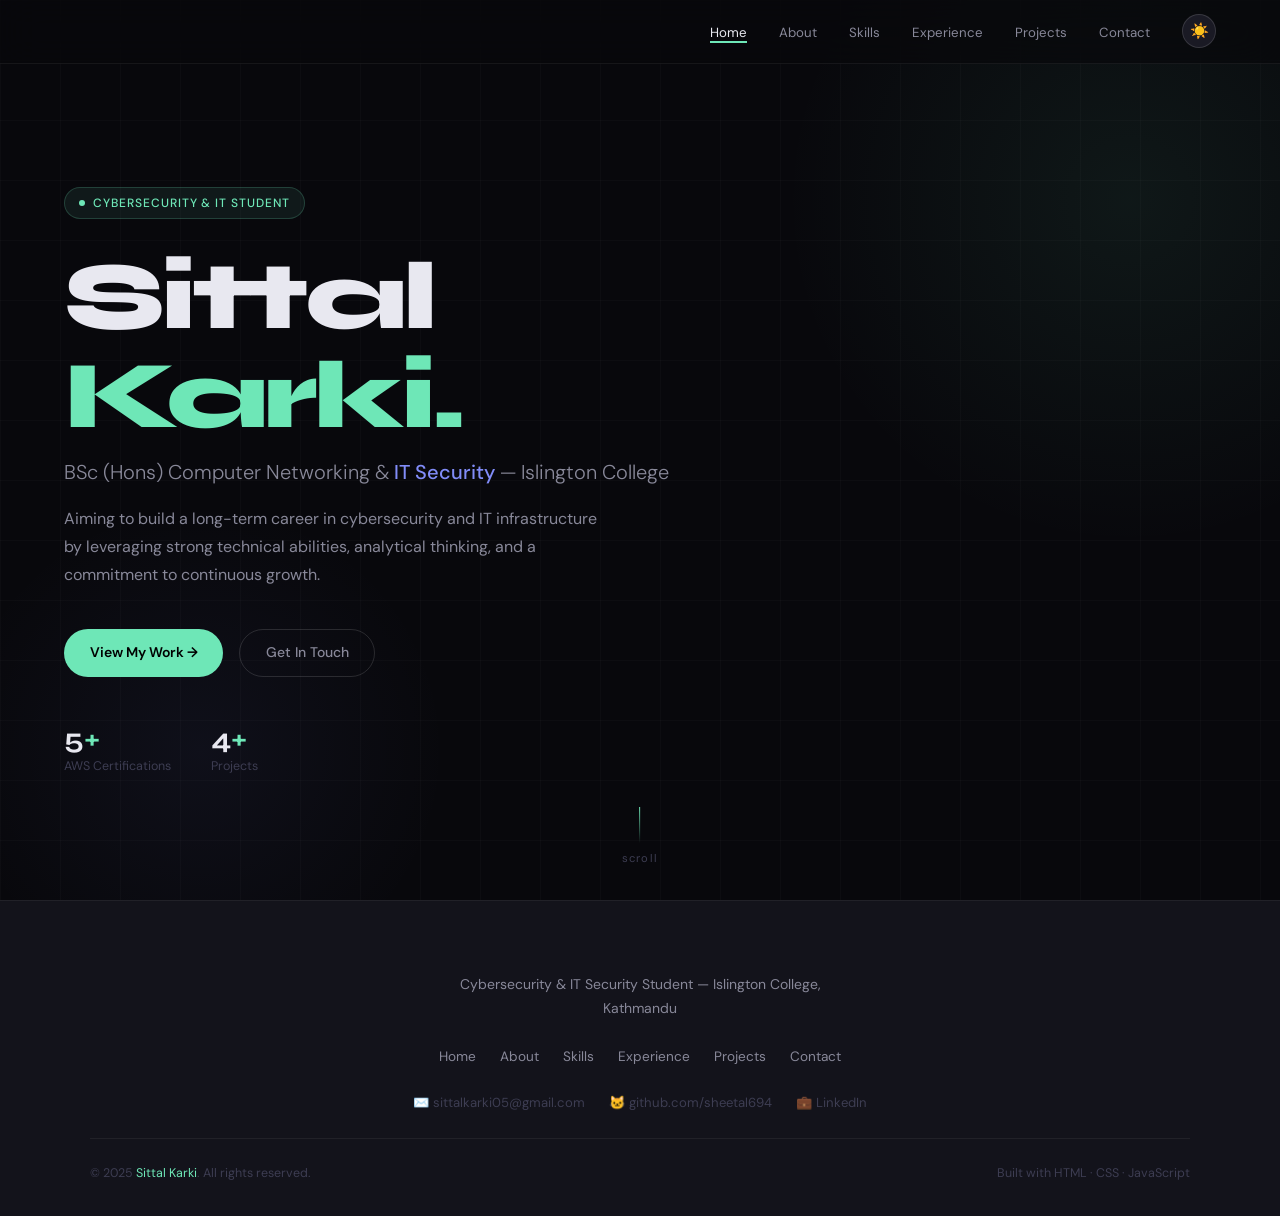
==== index.html @ 2d52ba81 "first commit" ====
<!DOCTYPE html>
<html lang="en">
<head>
  <meta charset="UTF-8"/>
  <meta name="viewport" content="width=device-width, initial-scale=1.0"/>
  <title>Sittal Karki — Home</title>
  <link href="https://fonts.googleapis.com/css2?family=Syne:wght@400;600;700;800&family=DM+Sans:opsz,wght@9..40,300;9..40,400;9..40,500&display=swap" rel="stylesheet"/>
  <link rel="stylesheet" href="style.css"/>
</head>
<body>

  <div class="mobile-menu" id="mobileMenu">
    <button class="mobile-close" onclick="closeMobile()">✕</button>
    <a href="index.html"      onclick="closeMobile()">Home</a>
    <a href="aboutme.html"    onclick="closeMobile()">About</a>
    <a href="skills.html"     onclick="closeMobile()">Skills</a>
    <a href="experience.html" onclick="closeMobile()">Experience</a>
    <a href="projects.html"   onclick="closeMobile()">Projects</a>
    <a href="contact.html"    onclick="closeMobile()">Contact</a>
  </div>

  <nav>
    <div class="nav-logo"><span></span></div>
    <ul class="nav-links">
      <li><a href="index.html" class="active">Home</a></li>
      <li><a href="aboutme.html">About</a></li>
      <li><a href="skills.html">Skills</a></li>
      <li><a href="experience.html">Experience</a></li>
      <li><a href="projects.html">Projects</a></li>
      <li><a href="contact.html">Contact</a></li>
      <li><button class="theme-btn" id="themeBtn" onclick="toggleTheme()">☀️</button></li>
    </ul>
    <button class="hamburger" onclick="openMobile()">
      <span></span><span></span><span></span>
    </button>
  </nav>

  <section id="hero">
    <div class="hero-grid"></div>
    <div class="hero-bg-orb orb1"></div>
    <div class="hero-bg-orb orb2"></div>
    <div class="hero-inner">
      <div class="hero-badge"><span class="dot"></span>Cybersecurity &amp; IT Student</div>
      <h1 class="hero-name">Sittal<br><span class="accent">Karki.</span></h1>
      <p class="hero-title">BSc (Hons) Computer Networking &amp; <strong>IT Security</strong> — Islington College</p>
      <p class="hero-desc">Aiming to build a long-term career in cybersecurity and IT infrastructure by leveraging strong technical abilities, analytical thinking, and a commitment to continuous growth.</p>
      <div class="hero-cta">
        <a href="projects.html" class="btn btn-primary">View My Work →</a>
        <a href="contact.html"  class="btn btn-outline">Get In Touch</a>
      </div>
      <div class="hero-stats">
        <div class="stat-item"><div class="num">5<span>+</span></div><div class="lbl">AWS Certifications</div></div>
        <div class="stat-item"><div class="num">4<span>+</span></div><div class="lbl">Projects</div></div>
        
      </div>
    </div>
    <div class="scroll-hint"><div class="bar"></div>scroll</div>
  </section>

  <footer>
    <div class="footer-inner">
      <div class="footer-logo"><span></span></div>
      <p class="footer-tagline">Cybersecurity &amp; IT Security Student — Islington College, Kathmandu</p>
      <div class="footer-links">
        <a href="index.html">Home</a>
        <a href="aboutme.html">About</a>
        <a href="skills.html">Skills</a>
        <a href="experience.html">Experience</a>
        <a href="projects.html">Projects</a>
        <a href="contact.html">Contact</a>
      </div>
      <div class="footer-socials">
        <a href="mailto:sittalkarki05@gmail.com">✉️ sittalkarki05@gmail.com</a>
        <a href="https://github.com/sheetal694" target="_blank">🐱 github.com/sheetal694</a>
        <a href="https://linkedin.com/in/SittalKarki" target="_blank">💼 LinkedIn</a>
      </div>
      <div class="footer-bottom">
        <span>© 2025 <em>Sittal Karki</em>. All rights reserved.</span>
        <span>Built with HTML · CSS · JavaScript</span>
      </div>
    </div>
  </footer>

  <script src="main.js"></script>
</body>
</html>
---- style.css ----
:root {
  --bg: #08080c;
  --bg2: #0e0e14;
  --bg3: #13131b;
  --surface: #1a1a24;
  --border: rgba(255,255,255,0.06);
  --border-h: rgba(255,255,255,0.13);
  --accent: #6ee7b7;
  --accent2: #818cf8;
  --text: #e8e8f0;
  --text2: #888899;
  --text3: #3d3d52;
  --fd: 'Syne', sans-serif;
  --fb: 'DM Sans', sans-serif;
  --r: 10px;
  --rl: 18px;
  --ease: 0.35s cubic-bezier(0.4,0,0.2,1);
}
body.light {
  --bg: #f0f0f7; --bg2: #e8e8f4; --bg3: #dddde8;
  --surface: #ffffff; --border: rgba(0,0,0,0.07);
  --border-h: rgba(0,0,0,0.15); --text: #0f0f1a;
  --text2: #5a5a72; --text3: #aaaabd;
}
*, *::before, *::after { box-sizing: border-box; margin: 0; padding: 0; }
html { scroll-behavior: smooth; }
body { background: var(--bg); color: var(--text); font-family: var(--fb); line-height: 1.7; overflow-x: hidden; transition: background var(--ease), color var(--ease); }
a { color: inherit; text-decoration: none; }
ul { list-style: none; }
::selection { background: var(--accent); color: #000; }
::-webkit-scrollbar { width: 3px; }
::-webkit-scrollbar-track { background: var(--bg); }
::-webkit-scrollbar-thumb { background: var(--accent); border-radius: 2px; }

/* NAV */
nav { position: fixed; top: 0; left: 0; right: 0; z-index: 200; display: flex; align-items: center; justify-content: space-between; padding: 0.9rem 4rem; background: rgba(8,8,12,0.65); backdrop-filter: blur(20px); border-bottom: 1px solid var(--border); transition: background var(--ease); }
body.light nav { background: rgba(240,240,247,0.75); }
.nav-logo { font-family: var(--fd); font-size: 1.15rem; font-weight: 700; letter-spacing: -0.02em; }
.nav-logo span { color: var(--accent); }
.nav-links { display: flex; align-items: center; gap: 2rem; }
.nav-links a { font-size: 0.83rem; color: var(--text2); position: relative; transition: color var(--ease); }
.nav-links a::after { content: ''; position: absolute; left: 0; bottom: -2px; width: 0; height: 1.5px; background: var(--accent); transition: width var(--ease); }
.nav-links a:hover, .nav-links a.active { color: var(--text); }
.nav-links a:hover::after, .nav-links a.active::after { width: 100%; }
.theme-btn { width: 34px; height: 34px; border-radius: 50%; border: 1px solid var(--border-h); background: var(--surface); color: var(--text2); cursor: pointer; display: flex; align-items: center; justify-content: center; font-size: 0.95rem; transition: all var(--ease); }
.theme-btn:hover { border-color: var(--accent); color: var(--accent); }
.hamburger { display: none; flex-direction: column; gap: 5px; cursor: pointer; padding: 4px; background: none; border: none; }
.hamburger span { display: block; width: 22px; height: 2px; background: var(--text); border-radius: 2px; }
.mobile-menu { display: none; position: fixed; top: 0; left: 0; right: 0; bottom: 0; background: var(--bg); z-index: 150; flex-direction: column; align-items: center; justify-content: center; gap: 2rem; }
.mobile-menu.open { display: flex; }
.mobile-menu a { font-family: var(--fd); font-size: 1.6rem; font-weight: 700; color: var(--text2); transition: color var(--ease); }
.mobile-menu a:hover { color: var(--accent); }
.mobile-close { position: absolute; top: 1.5rem; right: 1.5rem; background: none; border: none; color: var(--text2); font-size: 1.5rem; cursor: pointer; }

/* SHARED */
.container { max-width: 1100px; margin: 0 auto; }
section { padding: 6rem 4rem; }
.sec-label { font-size: 0.7rem; font-weight: 600; letter-spacing: 0.14em; text-transform: uppercase; color: var(--accent); margin-bottom: 0.6rem; }
.sec-title { font-family: var(--fd); font-size: clamp(1.8rem,4vw,2.6rem); font-weight: 700; letter-spacing: -0.03em; margin-bottom: 0.5rem; }
.sec-sub { font-size: 0.95rem; color: var(--text2); max-width: 520px; margin-bottom: 3.5rem; }
.btn { display: inline-flex; align-items: center; gap: 8px; padding: 0.7rem 1.6rem; border-radius: 100px; font-size: 0.875rem; font-weight: 500; cursor: pointer; transition: all var(--ease); border: none; font-family: var(--fb); }
.btn-primary { background: var(--accent); color: #000; font-weight: 600; }
.btn-primary:hover { transform: translateY(-2px); box-shadow: 0 8px 30px rgba(110,231,183,0.3); }
.btn-outline { background: transparent; color: var(--text2); border: 1px solid var(--border-h); }
.btn-outline:hover { color: var(--text); border-color: var(--accent); transform: translateY(-2px); }
.reveal { opacity: 0; transform: translateY(28px); transition: opacity 0.7s ease, transform 0.7s ease; }
.reveal.visible { opacity: 1; transform: none; }

/* HERO */
#hero { min-height: 100vh; display: flex; align-items: center; padding: 8rem 4rem 4rem; position: relative; overflow: hidden; }
.hero-grid { position: absolute; inset: 0; background-image: linear-gradient(rgba(255,255,255,0.02) 1px,transparent 1px), linear-gradient(90deg,rgba(255,255,255,0.02) 1px,transparent 1px); background-size: 60px 60px; pointer-events: none; }
body.light .hero-grid { background-image: linear-gradient(rgba(0,0,0,0.03) 1px,transparent 1px), linear-gradient(90deg,rgba(0,0,0,0.03) 1px,transparent 1px); }
.hero-bg-orb { position: absolute; border-radius: 50%; pointer-events: none; }
.orb1 { width: 700px; height: 700px; background: radial-gradient(circle,rgba(110,231,183,0.07) 0%,transparent 70%); top: -150px; right: -200px; }
.orb2 { width: 500px; height: 500px; background: radial-gradient(circle,rgba(129,140,248,0.06) 0%,transparent 70%); bottom: -100px; left: -50px; }
.hero-inner { max-width: 820px; position: relative; z-index: 1; }
.hero-badge { display: inline-flex; align-items: center; gap: 8px; font-size: 0.75rem; font-weight: 500; letter-spacing: 0.08em; text-transform: uppercase; color: var(--accent); background: rgba(110,231,183,0.08); border: 1px solid rgba(110,231,183,0.2); border-radius: 100px; padding: 5px 14px; margin-bottom: 1.8rem; }
.hero-badge .dot { width: 6px; height: 6px; border-radius: 50%; background: var(--accent); animation: blink 2s infinite; }
@keyframes blink { 0%,100%{opacity:1} 50%{opacity:0.3} }
h1.hero-name { font-family: var(--fd); font-size: clamp(3rem,8vw,6rem); font-weight: 800; line-height: 1.03; letter-spacing: -0.04em; margin-bottom: 0.6rem; }
h1.hero-name .accent { color: var(--accent); }
.hero-title { font-size: clamp(1rem,2.5vw,1.25rem); font-weight: 300; color: var(--text2); margin-bottom: 1rem; }
.hero-title strong { color: var(--accent2); font-weight: 500; }
.hero-desc { font-size: 1rem; color: var(--text2); max-width: 540px; margin-bottom: 2.5rem; line-height: 1.75; }
.hero-cta { display: flex; gap: 1rem; flex-wrap: wrap; margin-bottom: 3rem; }
.hero-stats { display: flex; gap: 2.5rem; flex-wrap: wrap; }
.stat-item .num { font-family: var(--fd); font-size: 1.8rem; font-weight: 700; color: var(--text); line-height: 1; }
.stat-item .num span { color: var(--accent); }
.stat-item .lbl { font-size: 0.78rem; color: var(--text3); margin-top: 2px; }
.scroll-hint { position: absolute; bottom: 2rem; left: 50%; transform: translateX(-50%); display: flex; flex-direction: column; align-items: center; gap: 6px; font-size: 0.7rem; letter-spacing: 0.1em; color: var(--text3); animation: bob 2.5s ease-in-out infinite; }
.scroll-hint .bar { width: 1px; height: 36px; background: linear-gradient(to bottom, var(--accent), transparent); }
@keyframes bob { 0%,100%{transform:translateX(-50%) translateY(0)} 50%{transform:translateX(-50%) translateY(7px)} }

/* ABOUT */
#about { padding-top: 8rem; }
.about-grid { display: grid; grid-template-columns: 1fr 1.4fr; gap: 4rem; align-items: start; }
.profile-wrap { position: relative; }
.profile-img { width: 100%; aspect-ratio: 4/5; background: var(--surface); border: 1px solid var(--border); border-radius: var(--rl); display: flex; align-items: center; justify-content: center; font-size: 6rem; color: var(--text3); overflow: hidden; position: relative; }
.profile-img img { width: 100%; height: 100%; object-fit: cover; object-position: top; }
.profile-badge { position: absolute; bottom: 1rem; left: 50%; transform: translateX(-50%); background: var(--bg3); border: 1px solid var(--border-h); border-radius: 100px; padding: 6px 16px; font-size: 0.78rem; font-weight: 500; color: var(--text2); white-space: nowrap; }
.profile-badge .dot { color: var(--accent); margin-right: 6px; }
.about-text h3 { font-family: var(--fd); font-size: 1.5rem; font-weight: 700; margin-bottom: 1rem; }
.about-text p { font-size: 0.95rem; color: var(--text2); margin-bottom: 1rem; line-height: 1.8; }
.about-info { display: grid; grid-template-columns: 1fr 1fr; gap: 0.75rem; margin-top: 1.5rem; }
.info-chip { background: var(--surface); border: 1px solid var(--border); border-radius: var(--r); padding: 0.75rem 1rem; font-size: 0.8rem; }
.info-chip .ic-label { color: var(--text3); font-size: 0.7rem; text-transform: uppercase; letter-spacing: 0.08em; margin-bottom: 2px; }
.info-chip .ic-val { color: var(--text); font-weight: 500; }
.timeline { margin-top: 2.5rem; }
.timeline h4 { font-family: var(--fd); font-size: 0.85rem; font-weight: 600; text-transform: uppercase; letter-spacing: 0.1em; color: var(--text2); margin-bottom: 1.2rem; }
.tl-item { display: flex; gap: 1rem; align-items: flex-start; padding-bottom: 1.5rem; position: relative; }
.tl-item:not(:last-child)::before { content: ''; position: absolute; left: 9px; top: 22px; bottom: 0; width: 1px; background: var(--border); }
.tl-dot { width: 20px; height: 20px; border-radius: 50%; background: var(--bg3); border: 2px solid var(--accent); flex-shrink: 0; margin-top: 2px; }
.tl-year { font-size: 0.72rem; color: var(--accent); font-weight: 600; letter-spacing: 0.06em; }
.tl-role { font-size: 0.92rem; font-weight: 500; color: var(--text); margin: 1px 0; }
.tl-place { font-size: 0.82rem; color: var(--text2); }

/* SKILLS */
#skills { background: var(--bg2); padding-top: 8rem; }
.skills-grid { display: grid; grid-template-columns: repeat(auto-fit, minmax(280px, 1fr)); gap: 2rem; }
.skill-group { background: var(--surface); border: 1px solid var(--border); border-radius: var(--rl); padding: 1.75rem; transition: border-color var(--ease); }
.skill-group:hover { border-color: var(--border-h); }
.skill-group h4 { font-family: var(--fd); font-size: 0.9rem; font-weight: 700; color: var(--text); margin-bottom: 1.2rem; padding-bottom: 0.75rem; border-bottom: 1px solid var(--border); }
.skill-list { display: flex; flex-direction: column; gap: 0.6rem; }
.skill-list li { font-size: 0.875rem; color: var(--text2); padding: 0.5rem 0.75rem; background: var(--bg3); border-radius: var(--r); border-left: 2px solid var(--accent); transition: color var(--ease), background var(--ease); }
.skill-list li:hover { color: var(--text); background: var(--bg2); }

/* EXPERIENCE */
#experience { padding-top: 8rem; }
.exp-card { background: var(--surface); border: 1px solid var(--border); border-radius: var(--rl); padding: 2rem; display: grid; grid-template-columns: 1fr auto; gap: 1rem; align-items: start; transition: border-color var(--ease), transform var(--ease); margin-bottom: 1.5rem; }
.exp-card:hover { border-color: var(--border-h); transform: translateY(-2px); }
.exp-role { font-family: var(--fd); font-size: 1.1rem; font-weight: 700; margin-bottom: 0.25rem; }
.exp-company { font-size: 0.9rem; color: var(--accent); font-weight: 500; margin-bottom: 0.75rem; }
.exp-desc { font-size: 0.875rem; color: var(--text2); line-height: 1.75; }
.exp-desc li { padding-left: 1rem; position: relative; margin-bottom: 0.4rem; }
.exp-desc li::before { content: '→'; position: absolute; left: 0; color: var(--accent); font-size: 0.8rem; }
.exp-period { font-size: 0.75rem; color: var(--text3); background: var(--bg3); border: 1px solid var(--border); border-radius: 100px; padding: 4px 12px; height: fit-content; white-space: nowrap; }
.cert-grid { display: grid; grid-template-columns: repeat(auto-fit, minmax(240px,1fr)); gap: 1rem; }
.cert-card { background: var(--surface); border: 1px solid var(--border); border-radius: var(--r); padding: 1.2rem 1.4rem; display: flex; align-items: center; gap: 1rem; transition: all var(--ease); }
.cert-card:hover { border-color: var(--accent); transform: translateY(-2px); }
.cert-icon { width: 40px; height: 40px; border-radius: var(--r); background: rgba(110,231,183,0.08); display: flex; align-items: center; justify-content: center; font-size: 1.2rem; flex-shrink: 0; }
.cert-name { font-size: 0.85rem; font-weight: 500; color: var(--text); line-height: 1.4; }
.cert-issuer { font-size: 0.75rem; color: var(--text3); margin-top: 2px; }

/* PROJECTS */
#projects { background: var(--bg2); padding-top: 8rem; }
.projects-grid { display: grid; grid-template-columns: repeat(auto-fit, minmax(300px,1fr)); gap: 1.5rem; }
.proj-card { background: var(--surface); border: 1px solid var(--border); border-radius: var(--rl); padding: 1.75rem; display: flex; flex-direction: column; transition: border-color var(--ease), transform var(--ease); position: relative; overflow: hidden; }
.proj-card::before { content: ''; position: absolute; top: 0; left: 0; right: 0; height: 2px; background: linear-gradient(90deg, var(--accent2), var(--accent)); opacity: 0; transition: opacity var(--ease); }
.proj-card:hover { border-color: var(--border-h); transform: translateY(-4px); }
.proj-card:hover::before { opacity: 1; }
.proj-icon { width: 44px; height: 44px; border-radius: var(--r); background: var(--bg3); border: 1px solid var(--border); display: flex; align-items: center; justify-content: center; font-size: 1.3rem; margin-bottom: 1rem; }
.proj-tag { font-size: 0.68rem; text-transform: uppercase; letter-spacing: 0.1em; color: var(--accent); font-weight: 600; margin-bottom: 0.5rem; }
.proj-title { font-family: var(--fd); font-size: 1rem; font-weight: 700; margin-bottom: 0.6rem; }
.proj-desc { font-size: 0.84rem; color: var(--text2); line-height: 1.7; flex: 1; margin-bottom: 1.2rem; }
.proj-link { display: inline-flex; align-items: center; gap: 6px; font-size: 0.8rem; color: var(--accent); font-weight: 500; transition: gap var(--ease); }
.proj-link:hover { gap: 10px; }

/* CONTACT */
#contact { background: var(--bg2); padding-top: 8rem; }
.contact-grid { display: grid; grid-template-columns: 1fr 1.2fr; gap: 4rem; align-items: start; }
.contact-info h3 { font-family: var(--fd); font-size: 1.5rem; font-weight: 700; margin-bottom: 1rem; }
.contact-info p { font-size: 0.9rem; color: var(--text2); line-height: 1.75; margin-bottom: 1.5rem; }
.contact-links { display: flex; flex-direction: column; gap: 0.75rem; }
.c-link { display: flex; align-items: center; gap: 12px; background: var(--surface); border: 1px solid var(--border); border-radius: var(--r); padding: 0.9rem 1.1rem; font-size: 0.875rem; color: var(--text2); transition: all var(--ease); }
.c-link:hover { border-color: var(--accent); color: var(--text); }
.c-link .icon { font-size: 1.1rem; color: var(--accent); }
.contact-form { display: flex; flex-direction: column; gap: 1rem; }
.form-row { display: grid; grid-template-columns: 1fr 1fr; gap: 1rem; }
.form-group { display: flex; flex-direction: column; gap: 6px; }
.form-group label { font-size: 0.78rem; color: var(--text3); letter-spacing: 0.06em; text-transform: uppercase; }
.form-group input, .form-group textarea { background: var(--surface); border: 1px solid var(--border); border-radius: var(--r); padding: 0.75rem 1rem; color: var(--text); font-family: var(--fb); font-size: 0.9rem; outline: none; transition: border-color var(--ease); resize: none; }
.form-group input:focus, .form-group textarea:focus { border-color: var(--accent); }
.form-group input::placeholder, .form-group textarea::placeholder { color: var(--text3); }
.form-submit { background: var(--accent); color: #000; font-weight: 600; border: none; border-radius: 100px; padding: 0.85rem; font-size: 0.9rem; cursor: pointer; font-family: var(--fb); transition: all var(--ease); }
.form-submit:hover { transform: translateY(-2px); box-shadow: 0 8px 30px rgba(110,231,183,0.3); }
.form-msg { font-size: 0.82rem; color: var(--accent); text-align: center; min-height: 1.2rem; }

/* FOOTER */
footer { background: var(--bg3); border-top: 1px solid var(--border); padding: 3rem 4rem 2rem; }
.footer-inner { max-width: 1100px; margin: 0 auto; display: flex; flex-direction: column; align-items: center; text-align: center; gap: 1.5rem; }
.footer-logo { font-family: var(--fd); font-size: 2rem; font-weight: 800; letter-spacing: -0.04em; }
.footer-logo span { color: var(--accent); }
.footer-tagline { font-size: 0.875rem; color: var(--text2); max-width: 400px; }
.footer-links { display: flex; flex-wrap: wrap; justify-content: center; gap: 1.5rem; }
.footer-links a { font-size: 0.85rem; color: var(--text2); transition: color var(--ease); }
.footer-links a:hover { color: var(--accent); }
.footer-socials { display: flex; flex-wrap: wrap; justify-content: center; gap: 1.5rem; }
.footer-socials a { font-size: 0.82rem; color: var(--text3); transition: color var(--ease); }
.footer-socials a:hover { color: var(--text); }
.footer-bottom { width: 100%; display: flex; justify-content: space-between; align-items: center; padding-top: 1.5rem; border-top: 1px solid var(--border); font-size: 0.78rem; color: var(--text3); flex-wrap: wrap; gap: 0.5rem; }
.footer-bottom em { color: var(--accent); font-style: normal; }

/* RESPONSIVE */
@media (max-width: 900px) {
  nav { padding: 0.9rem 1.5rem; }
  .nav-links { display: none; }
  .hamburger { display: flex; }
  section { padding: 5rem 1.5rem; }
  #hero { padding: 7rem 1.5rem 4rem; }
  .about-grid { grid-template-columns: 1fr; }
  .contact-grid { grid-template-columns: 1fr; }
  .form-row { grid-template-columns: 1fr; }
  .exp-card { grid-template-columns: 1fr; }
  footer { padding: 2.5rem 1.5rem 1.5rem; }
  .footer-bottom { justify-content: center; text-align: center; }
}
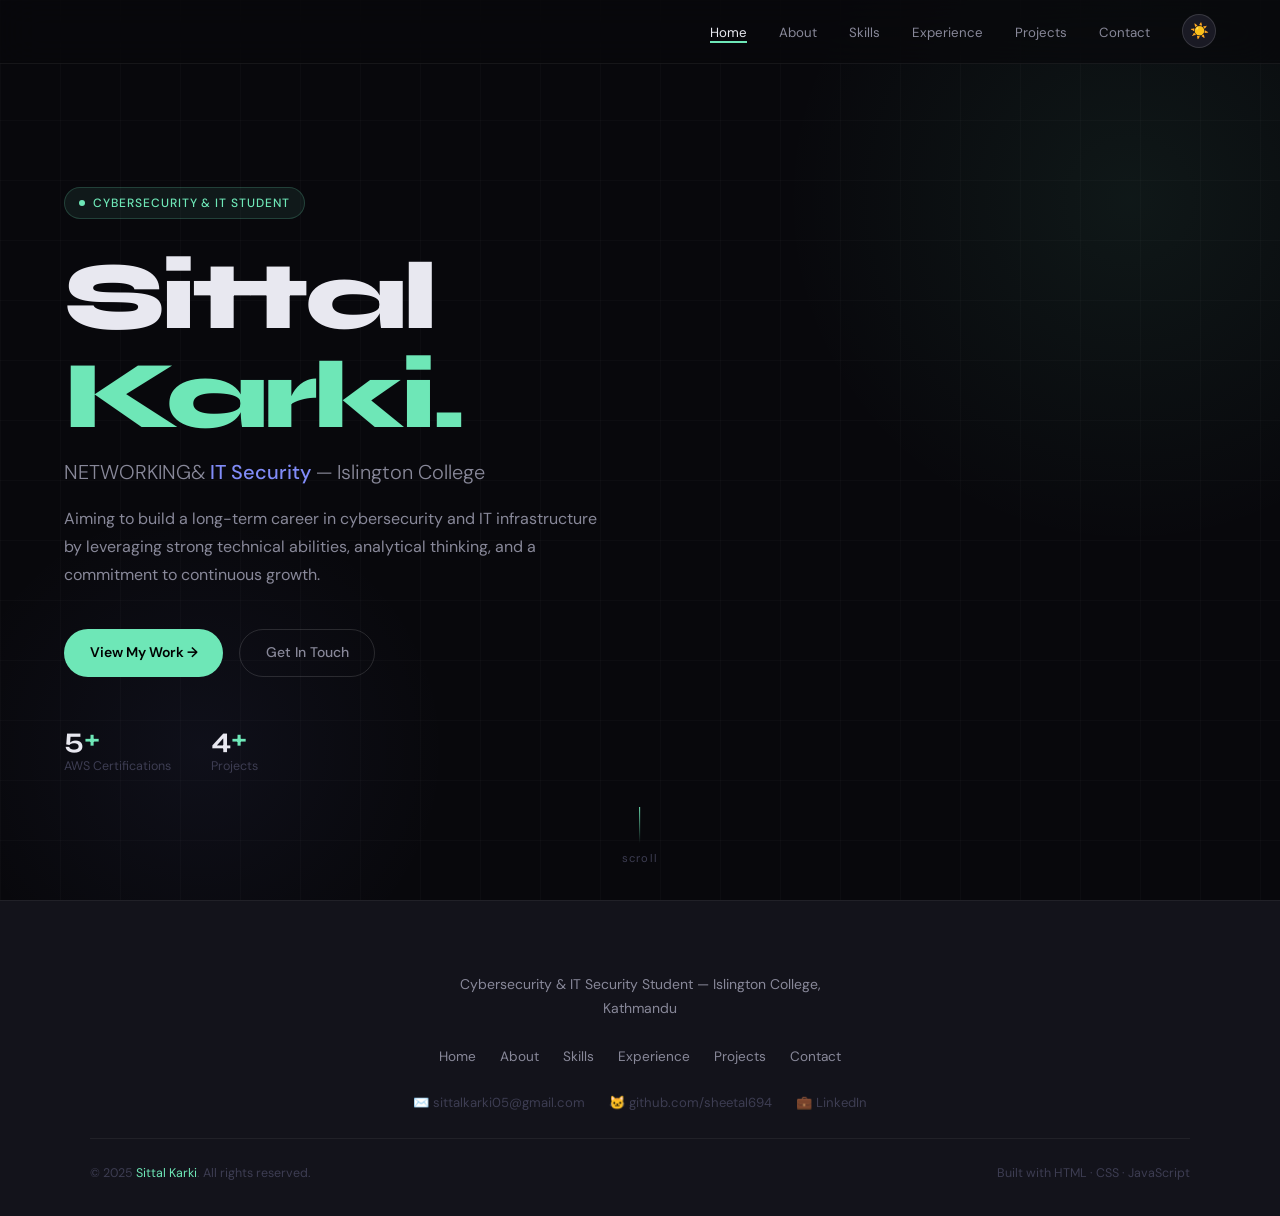
==== commit 1b3cb555: "Update index.html" ====
--- a/index.html
+++ b/index.html
@@ -42,7 +42,7 @@
     <div class="hero-inner">
       <div class="hero-badge"><span class="dot"></span>Cybersecurity &amp; IT Student</div>
       <h1 class="hero-name">Sittal<br><span class="accent">Karki.</span></h1>
-      <p class="hero-title">BSc (Hons) Computer Networking &amp; <strong>IT Security</strong> — Islington College</p>
+      <p class="hero-title">NETWORKING&amp; <strong>IT Security</strong> — Islington College</p>
       <p class="hero-desc">Aiming to build a long-term career in cybersecurity and IT infrastructure by leveraging strong technical abilities, analytical thinking, and a commitment to continuous growth.</p>
       <div class="hero-cta">
         <a href="projects.html" class="btn btn-primary">View My Work →</a>
@@ -83,4 +83,4 @@
 
   <script src="main.js"></script>
 </body>
-</html>+</html>
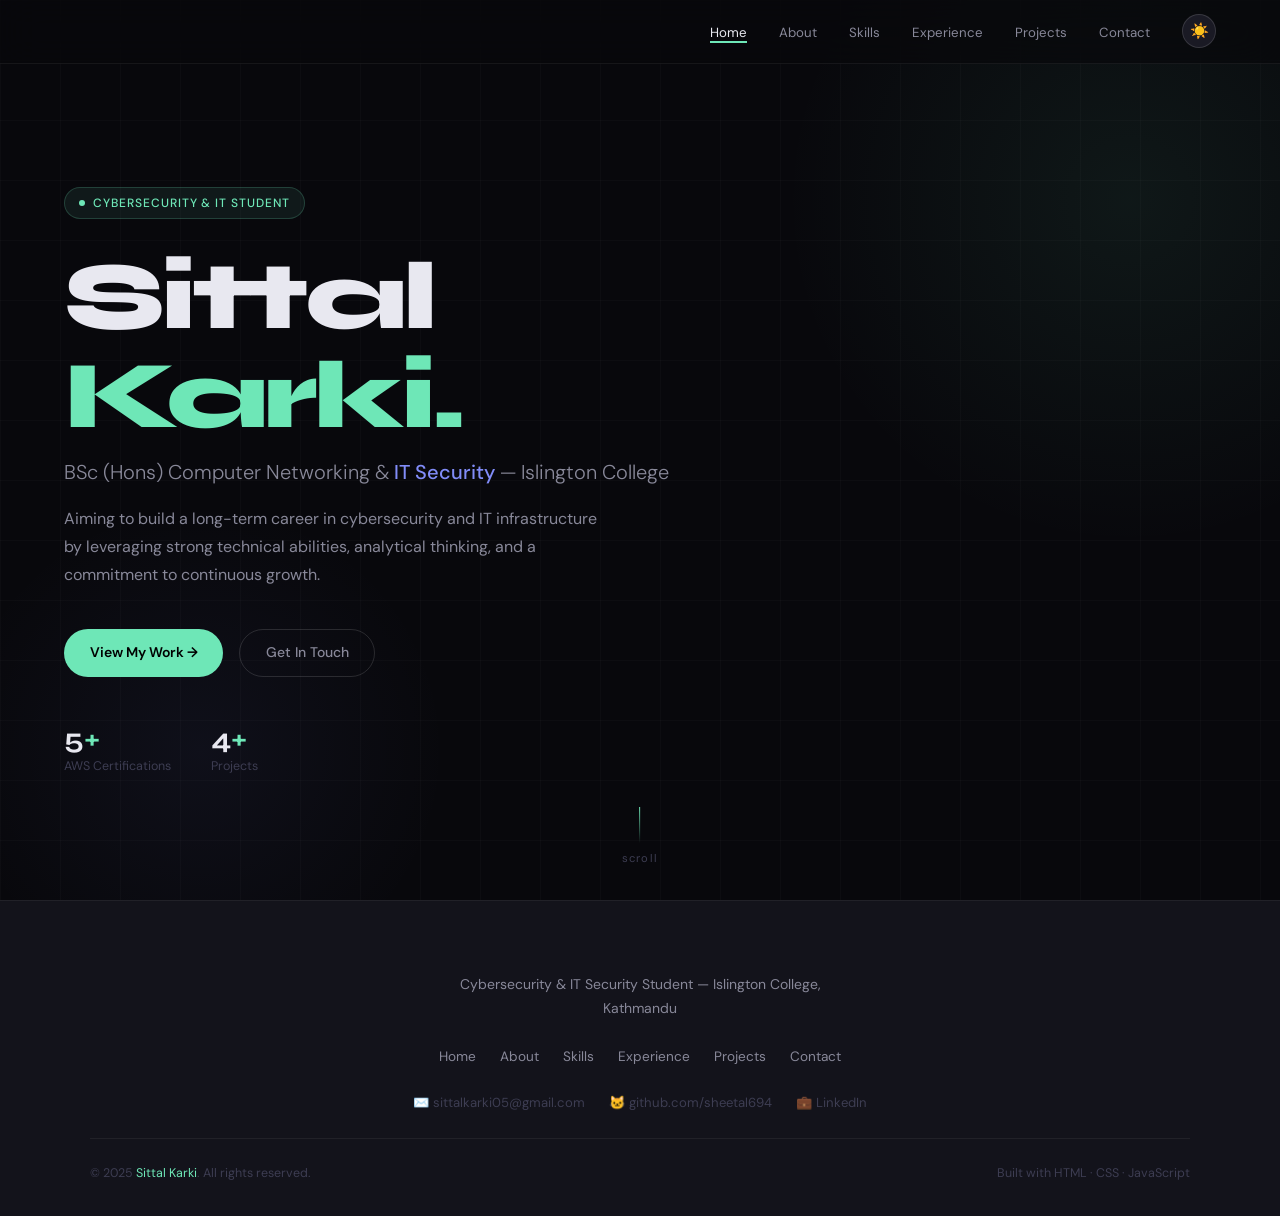
==== commit fc2ec7a7: "Update index.html" ====
--- a/index.html
+++ b/index.html
@@ -42,7 +42,7 @@
     <div class="hero-inner">
       <div class="hero-badge"><span class="dot"></span>Cybersecurity &amp; IT Student</div>
       <h1 class="hero-name">Sittal<br><span class="accent">Karki.</span></h1>
-      <p class="hero-title">NETWORKING&amp; <strong>IT Security</strong> — Islington College</p>
+      <p class="hero-title">BSc (Hons) Computer Networking &amp; <strong>IT Security</strong> — Islington College</p>
       <p class="hero-desc">Aiming to build a long-term career in cybersecurity and IT infrastructure by leveraging strong technical abilities, analytical thinking, and a commitment to continuous growth.</p>
       <div class="hero-cta">
         <a href="projects.html" class="btn btn-primary">View My Work →</a>
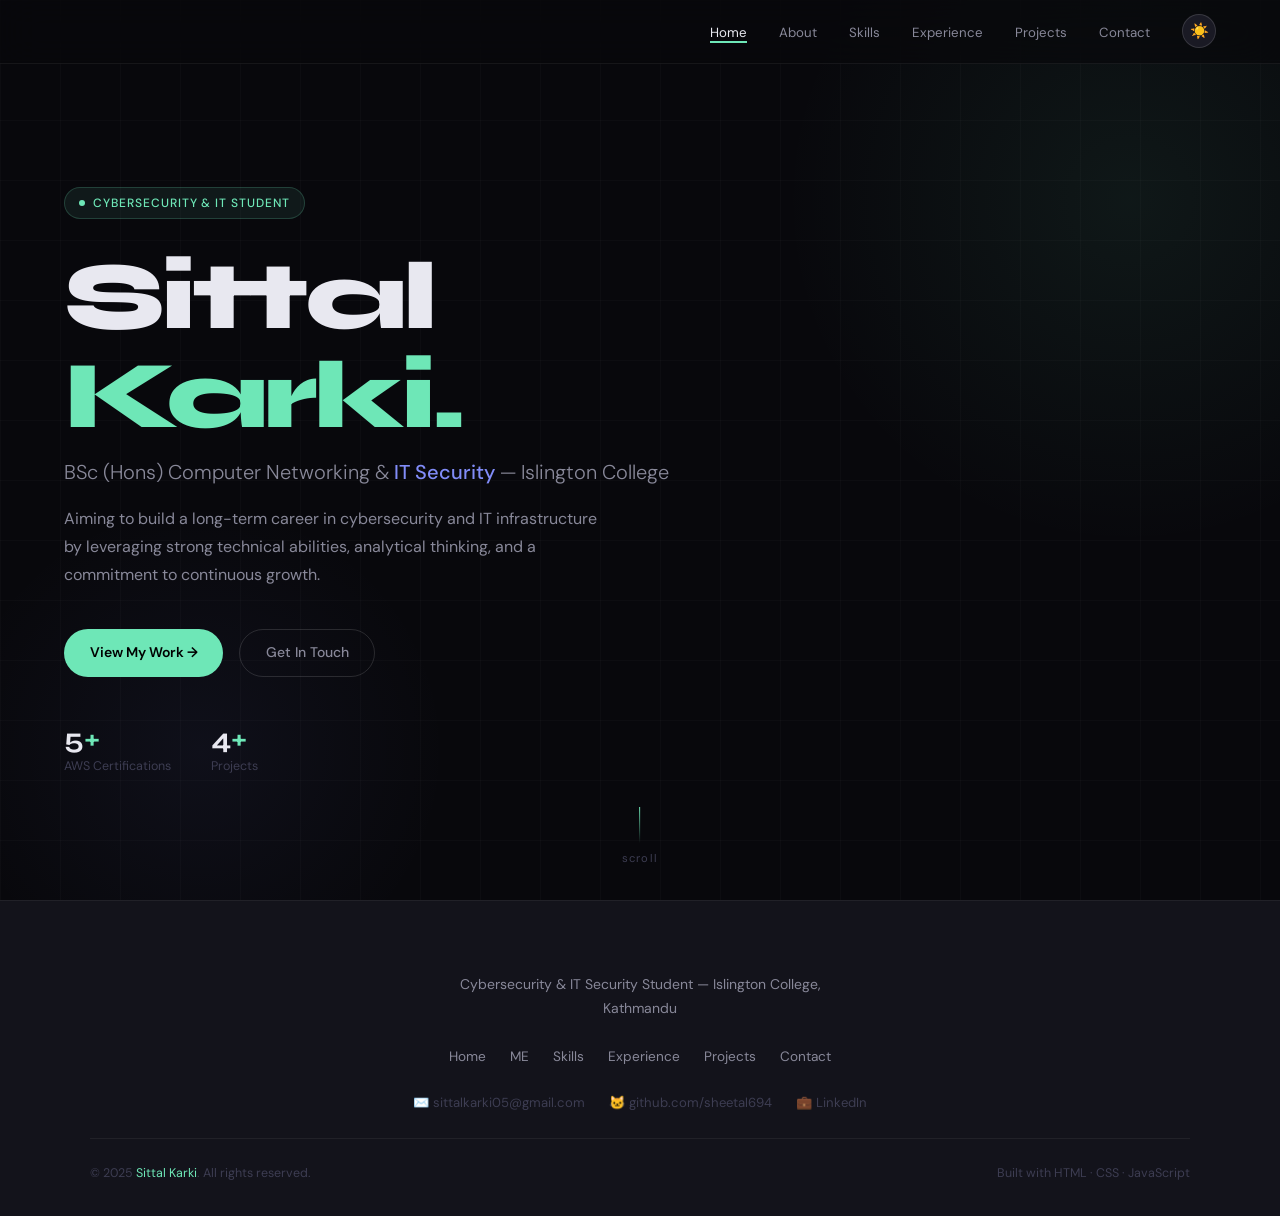
==== commit c4e7fd32: "Update index.html" ====
--- a/index.html
+++ b/index.html
@@ -63,7 +63,7 @@
       <p class="footer-tagline">Cybersecurity &amp; IT Security Student — Islington College, Kathmandu</p>
       <div class="footer-links">
         <a href="index.html">Home</a>
-        <a href="aboutme.html">About</a>
+        <a href="aboutme.html">ME</a>
         <a href="skills.html">Skills</a>
         <a href="experience.html">Experience</a>
         <a href="projects.html">Projects</a>
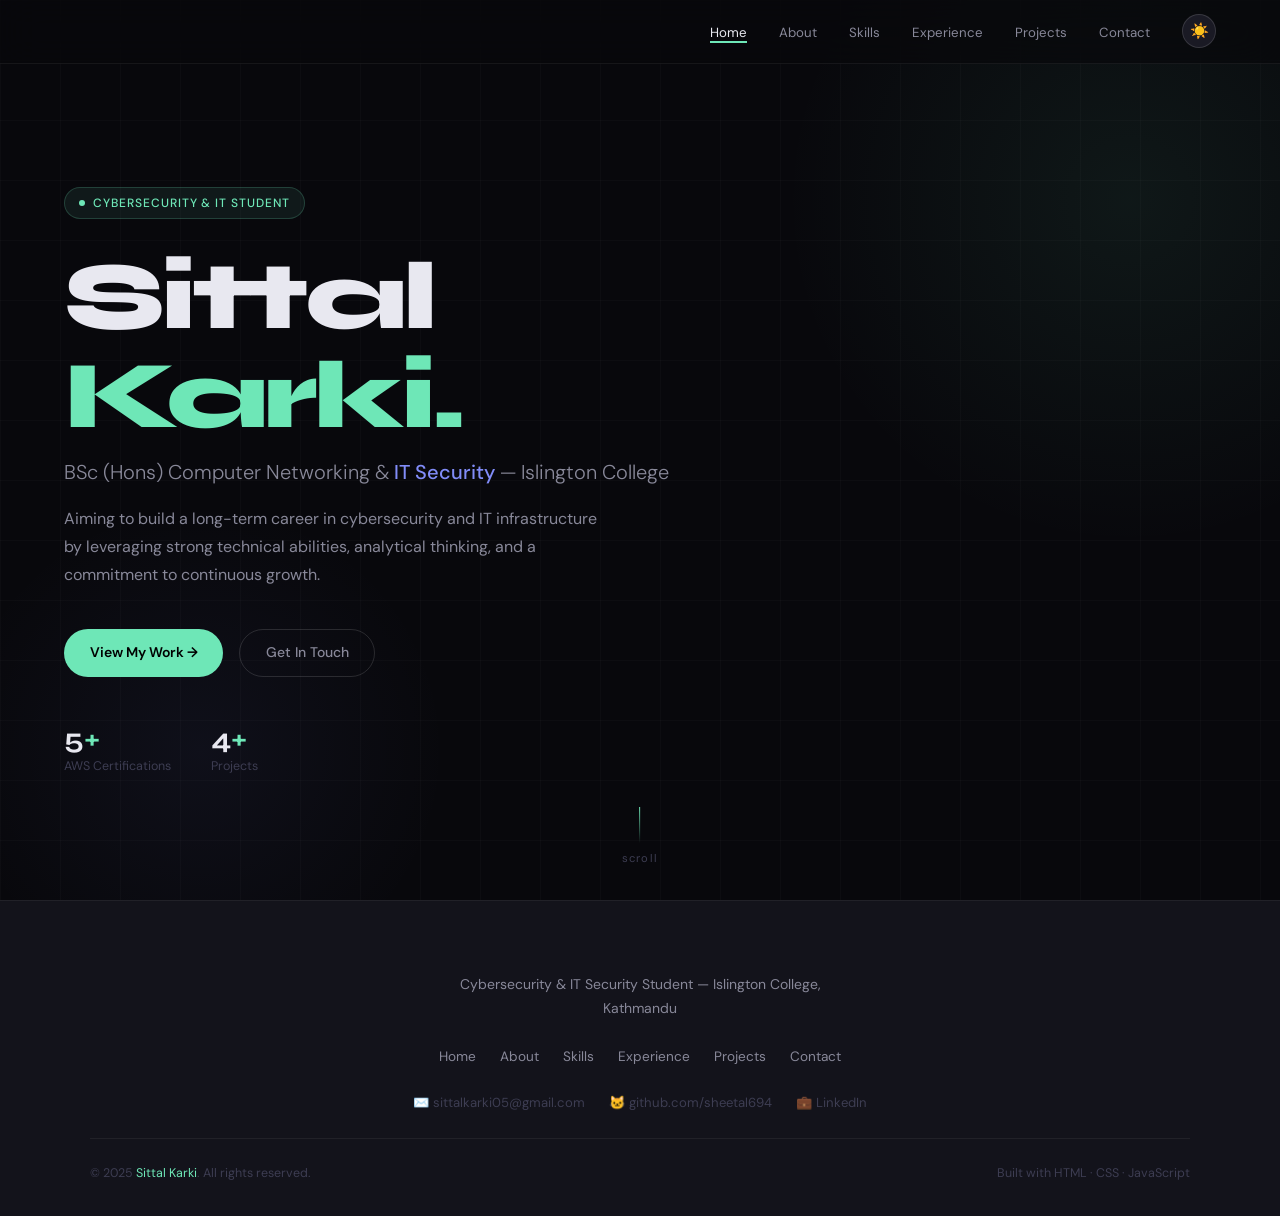
==== commit c77d3602: "Update index.html" ====
--- a/index.html
+++ b/index.html
@@ -63,7 +63,7 @@
       <p class="footer-tagline">Cybersecurity &amp; IT Security Student — Islington College, Kathmandu</p>
       <div class="footer-links">
         <a href="index.html">Home</a>
-        <a href="aboutme.html">ME</a>
+        <a href="aboutme.html">About</a>
         <a href="skills.html">Skills</a>
         <a href="experience.html">Experience</a>
         <a href="projects.html">Projects</a>
